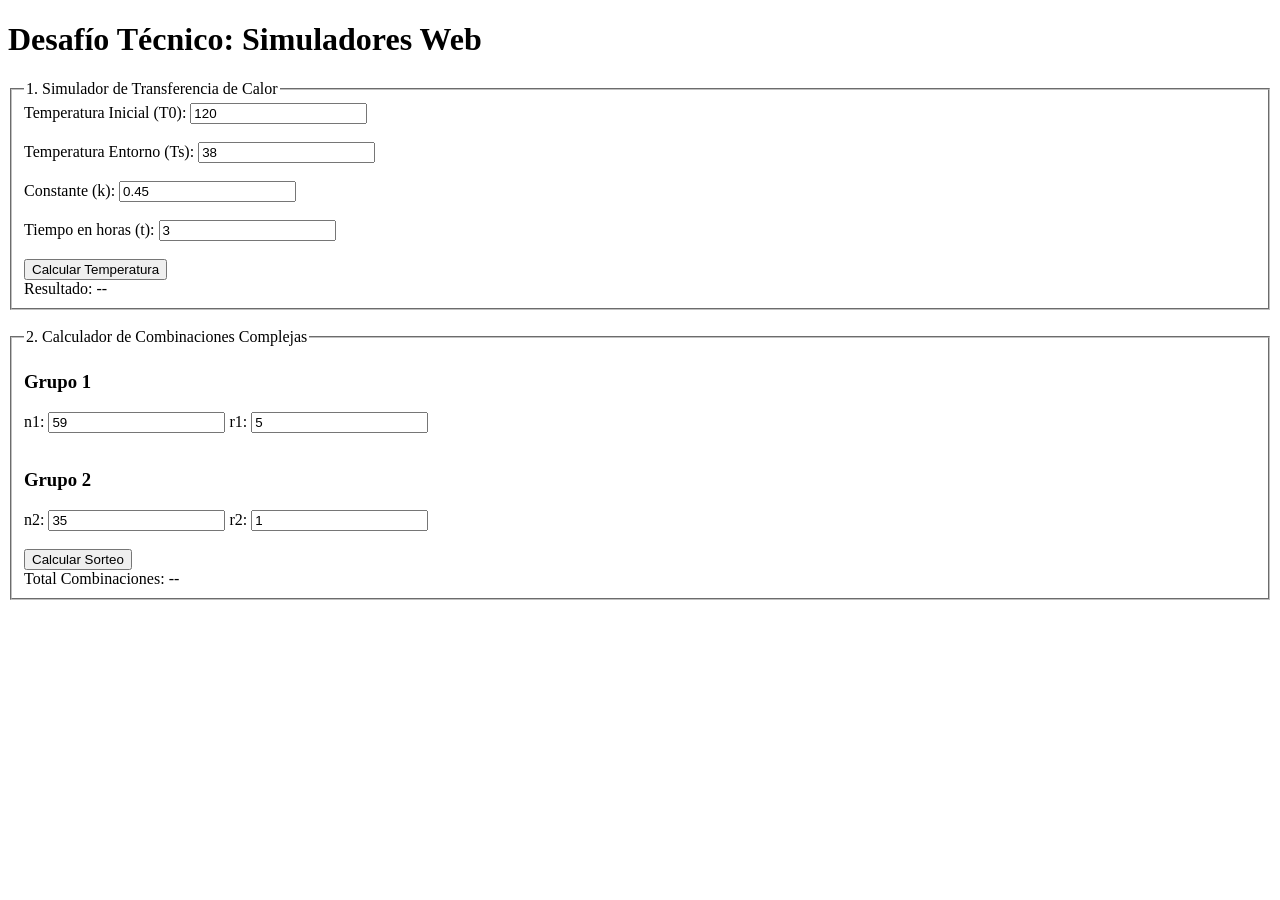
==== index.html @ f01426fe "Rename Index.html to index.html" ====
<!DOCTYPE html>
<html lang="es">

<head>
    <meta charset="UTF-8">
    <title>Desafío Simuladores</title>
    <link rel="stylesheet" href="css\estilos.css">
</head>

<body>

    <h1>Desafío Técnico: Simuladores Web</h1>

    <fieldset>
        <legend>1. Simulador de Transferencia de Calor</legend>
        <form onsubmit="return false;">
            <label>Temperatura Inicial (T0):</label>
            <input type="number" id="t0" value="120" required><br><br>

            <label>Temperatura Entorno (Ts):</label>
            <input type="number" id="ts" value="38" required><br><br>

            <label>Constante (k):</label>
            <input type="number" id="k" value="0.45" step="any" required><br><br>

            <label>Tiempo en horas (t):</label>
            <input type="number" id="t" value="3" required><br><br>

            <button type="button" onclick="calcularCalor()">Calcular Temperatura</button>
        </form>

        <div id="resultado-calor" class="alerta-resultado">
            Resultado: --
        </div>
    </fieldset>

    <br>

    <fieldset>
        <legend>2. Calculador de Combinaciones Complejas</legend>
        <form onsubmit="return false;">
            <h3>Grupo 1</h3>
            <label>n1:</label>
            <input type="number" id="n1" value="59" required>
            <label>r1:</label>
            <input type="number" id="r1" value="5" required><br><br>

            <h3>Grupo 2</h3>
            <label>n2:</label>
            <input type="number" id="n2" value="35" required>
            <label>r2:</label>
            <input type="number" id="r2" value="1" required><br><br>

            <button type="button" onclick="calcularCombinacionesTotales()">Calcular Sorteo</button>
        </form>

        <div id="resultado-comb" class="alerta-resultado destaque-pastel">
            Total Combinaciones: --
        </div>
    </fieldset>

    <script src="javascript\hola.js"></script>
</body>

</html>
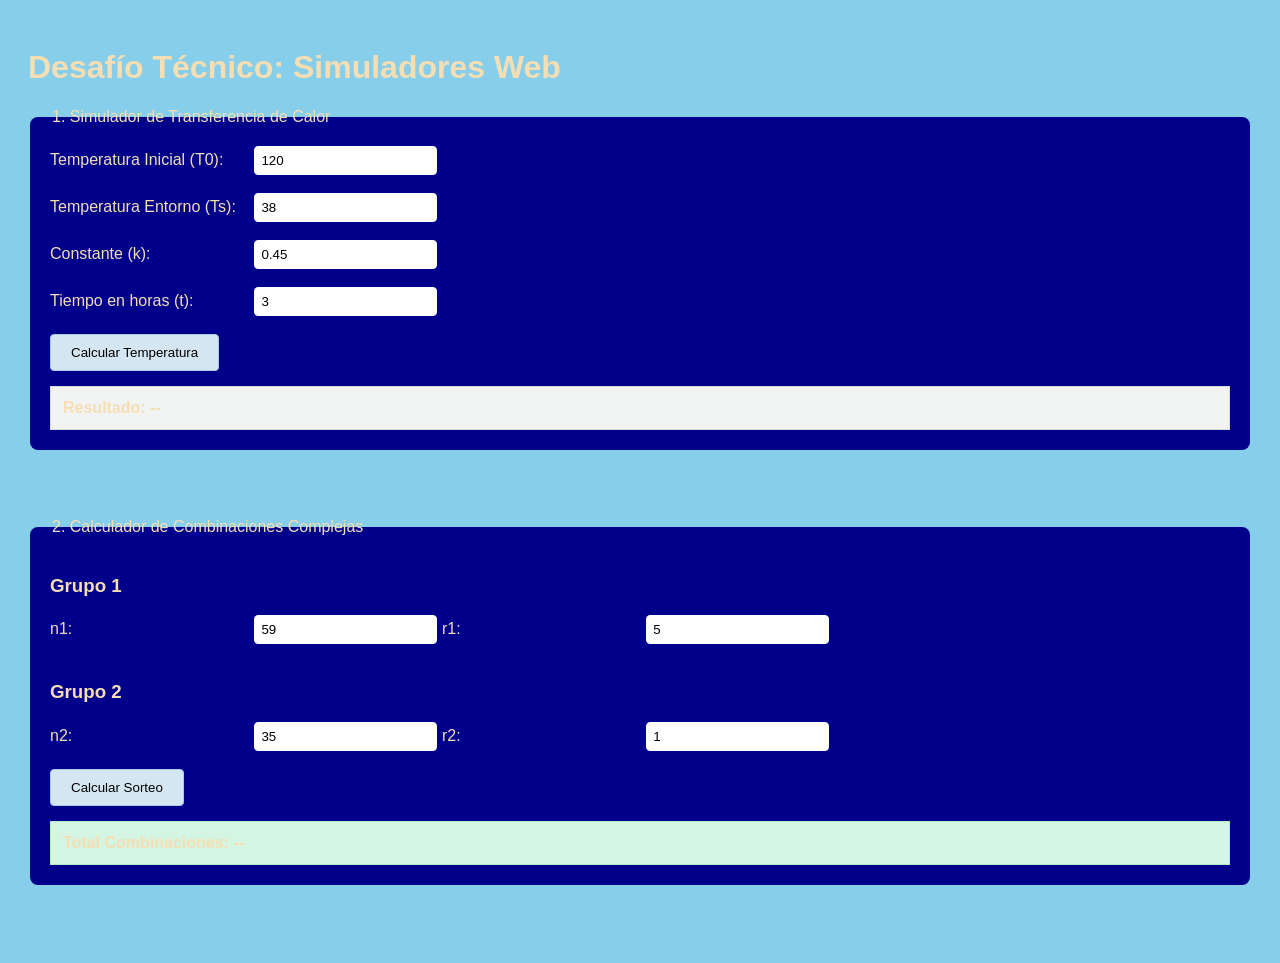
==== commit 9000ddf7: "Update index.html" ====
--- a/index.html
+++ b/index.html
@@ -4,7 +4,7 @@
 <head>
     <meta charset="UTF-8">
     <title>Desafío Simuladores</title>
-    <link rel="stylesheet" href="css\estilos.css">
+    <link rel="stylesheet" href="estilos.css">
 </head>
 
 <body>
@@ -59,7 +59,7 @@
         </div>
     </fieldset>
 
-    <script src="javascript\hola.js"></script>
+    <script src="hola.js"></script>
 </body>
 
 </html>
--- a/estilos.css
+++ b/estilos.css
@@ -0,0 +1,58 @@
+* {
+    box-sizing: border-box;
+}
+
+body {
+    font-family: sans-serif;
+    background-color: skyblue;
+    color: wheat;
+    padding: 20px;
+}
+
+fieldset {
+    margin-bottom: 50px;
+    padding: 20px;
+    border: 50px black;
+    border-radius: 8px;
+    background-color: darkblue;
+}
+
+label {
+    display: inline-block;
+    width: 200px;
+    margin-bottom: 5px;
+}
+
+input {
+    padding: 6px;
+    border: 1px solid white;
+    border-radius: 4px;
+}
+
+button {
+    padding: 10px 20px;
+    background-color: #d4e6f1;
+    /* Azul pastel claro */
+    border: 1px solid #a9cce3;
+    border-radius: 4px;
+    cursor: pointer;
+}
+
+button:hover {
+    background-color: #a9cce3;
+}
+
+/* Realce visual estético para los bloques de resultados */
+.alerta-resultado {
+    margin-top: 15px;
+    padding: 12px;
+    background-color: #f2f4f4;
+    border: 1px solid #d5dbdb;
+    font-weight: bold;
+}
+
+.destaque-pastel {
+    background-color: #d5f5e3;
+    /* Verde pastel claro para el sorteo */
+    border: 1px solid #abebc6;
+}
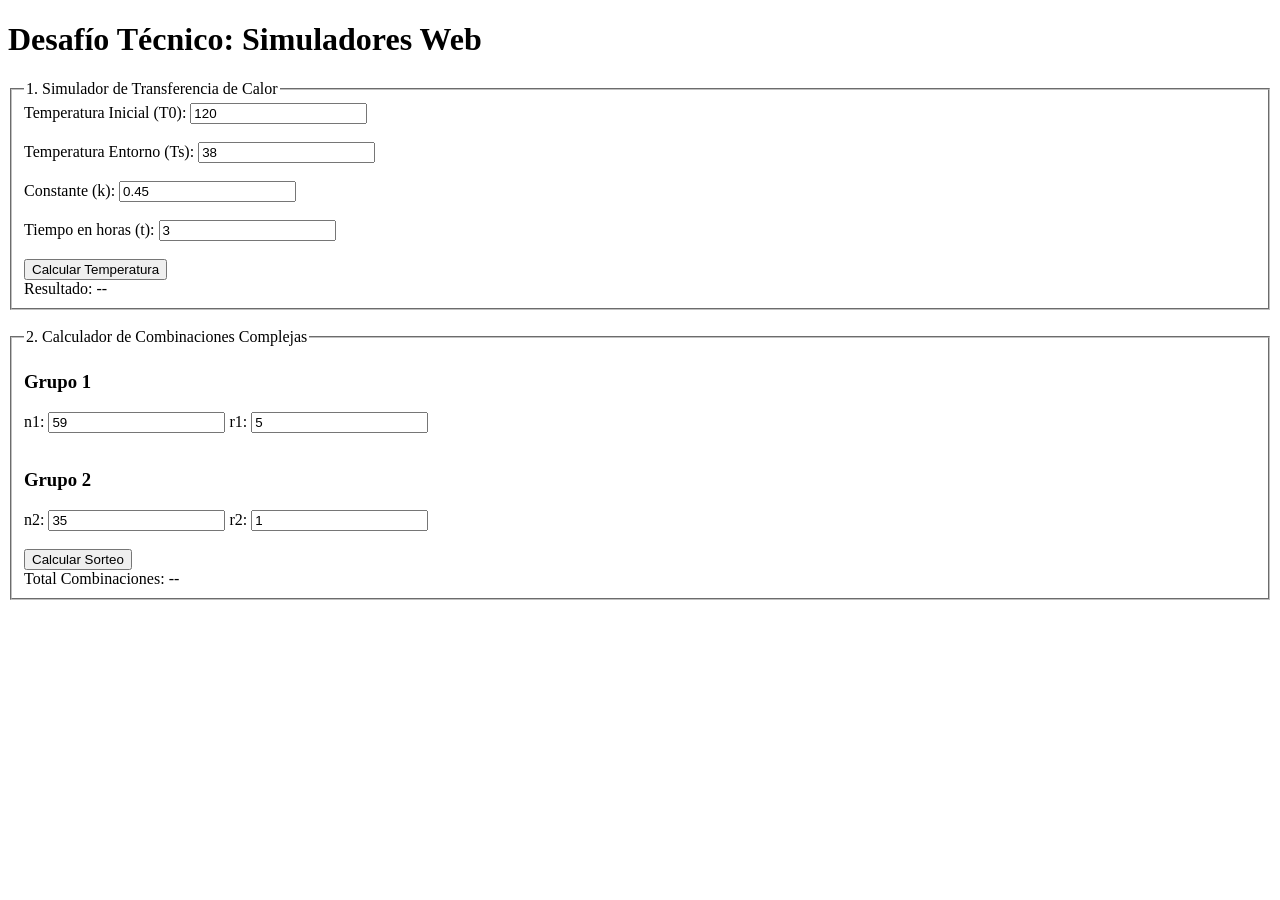
==== commit 3a66c45a: "Add files via upload" ====
--- a/index.html
+++ b/index.html
@@ -62,4 +62,4 @@
     <script src="hola.js"></script>
 </body>
 
-</html>
+</html>
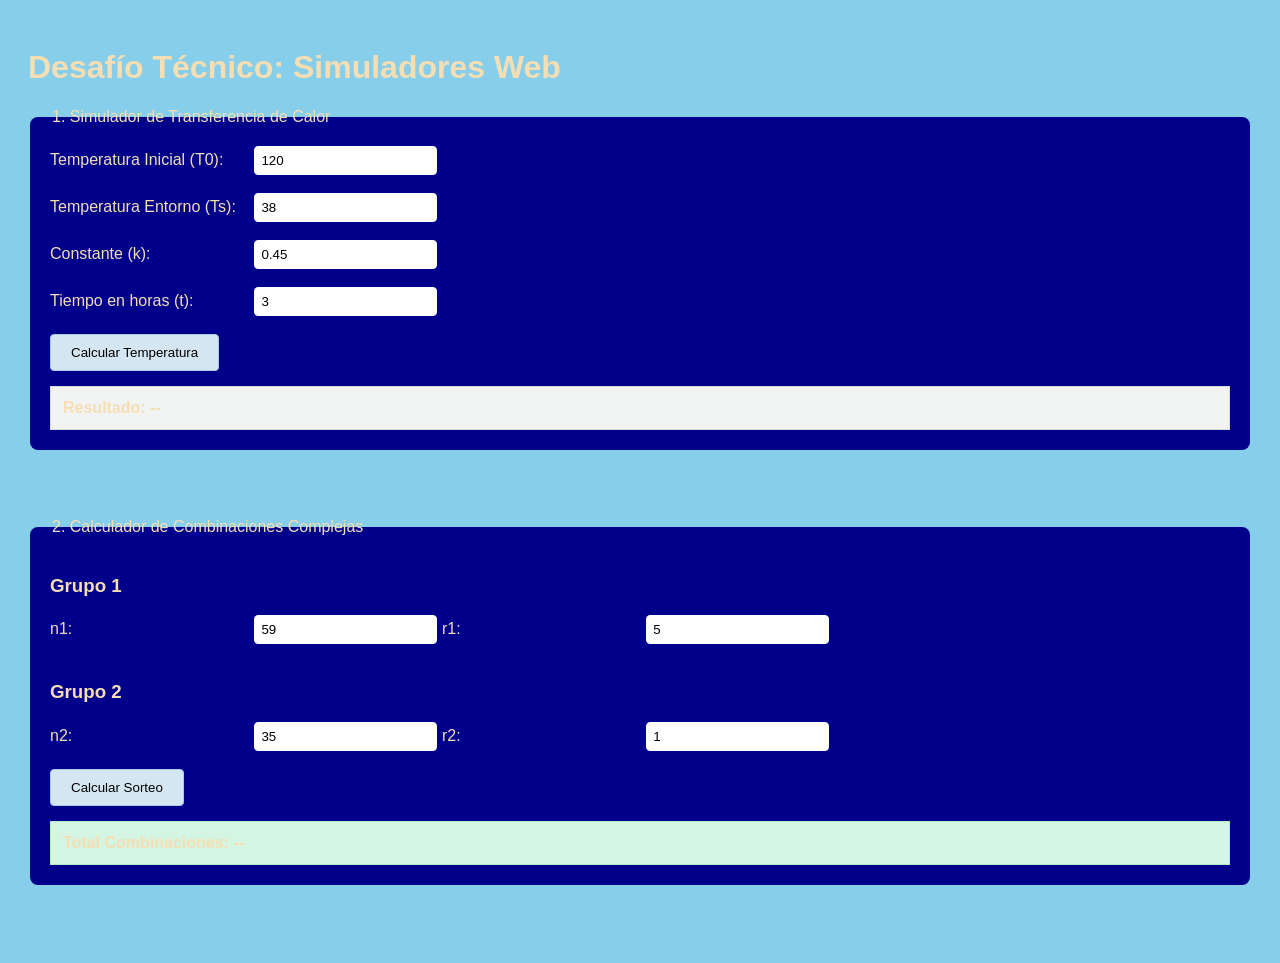
==== commit bcc3dc49: "Fix paths for estilos.css and hola.js Updated file paths for CSS and JavaScript." ====
--- a/index.html
+++ b/index.html
@@ -4,7 +4,7 @@
 <head>
     <meta charset="UTF-8">
     <title>Desafío Simuladores</title>
-    <link rel="stylesheet" href="estilos.css">
+    <link rel="stylesheet" href="css/estilos.css">
 </head>
 
 <body>
@@ -59,7 +59,7 @@
         </div>
     </fieldset>
 
-    <script src="hola.js"></script>
+    <script src="js/hola.js"></script>
 </body>
 
-</html>+</html>
--- a/css/estilos.css
+++ b/css/estilos.css
@@ -0,0 +1,58 @@
+* {
+    box-sizing: border-box;
+}
+
+body {
+    font-family: sans-serif;
+    background-color: skyblue;
+    color: wheat;
+    padding: 20px;
+}
+
+fieldset {
+    margin-bottom: 50px;
+    padding: 20px;
+    border: 50px black;
+    border-radius: 8px;
+    background-color: darkblue;
+}
+
+label {
+    display: inline-block;
+    width: 200px;
+    margin-bottom: 5px;
+}
+
+input {
+    padding: 6px;
+    border: 1px solid white;
+    border-radius: 4px;
+}
+
+button {
+    padding: 10px 20px;
+    background-color: #d4e6f1;
+    /* Azul pastel claro */
+    border: 1px solid #a9cce3;
+    border-radius: 4px;
+    cursor: pointer;
+}
+
+button:hover {
+    background-color: #a9cce3;
+}
+
+/* Realce visual estético para los bloques de resultados */
+.alerta-resultado {
+    margin-top: 15px;
+    padding: 12px;
+    background-color: #f2f4f4;
+    border: 1px solid #d5dbdb;
+    font-weight: bold;
+}
+
+.destaque-pastel {
+    background-color: #d5f5e3;
+    /* Verde pastel claro para el sorteo */
+    border: 1px solid #abebc6;
+}
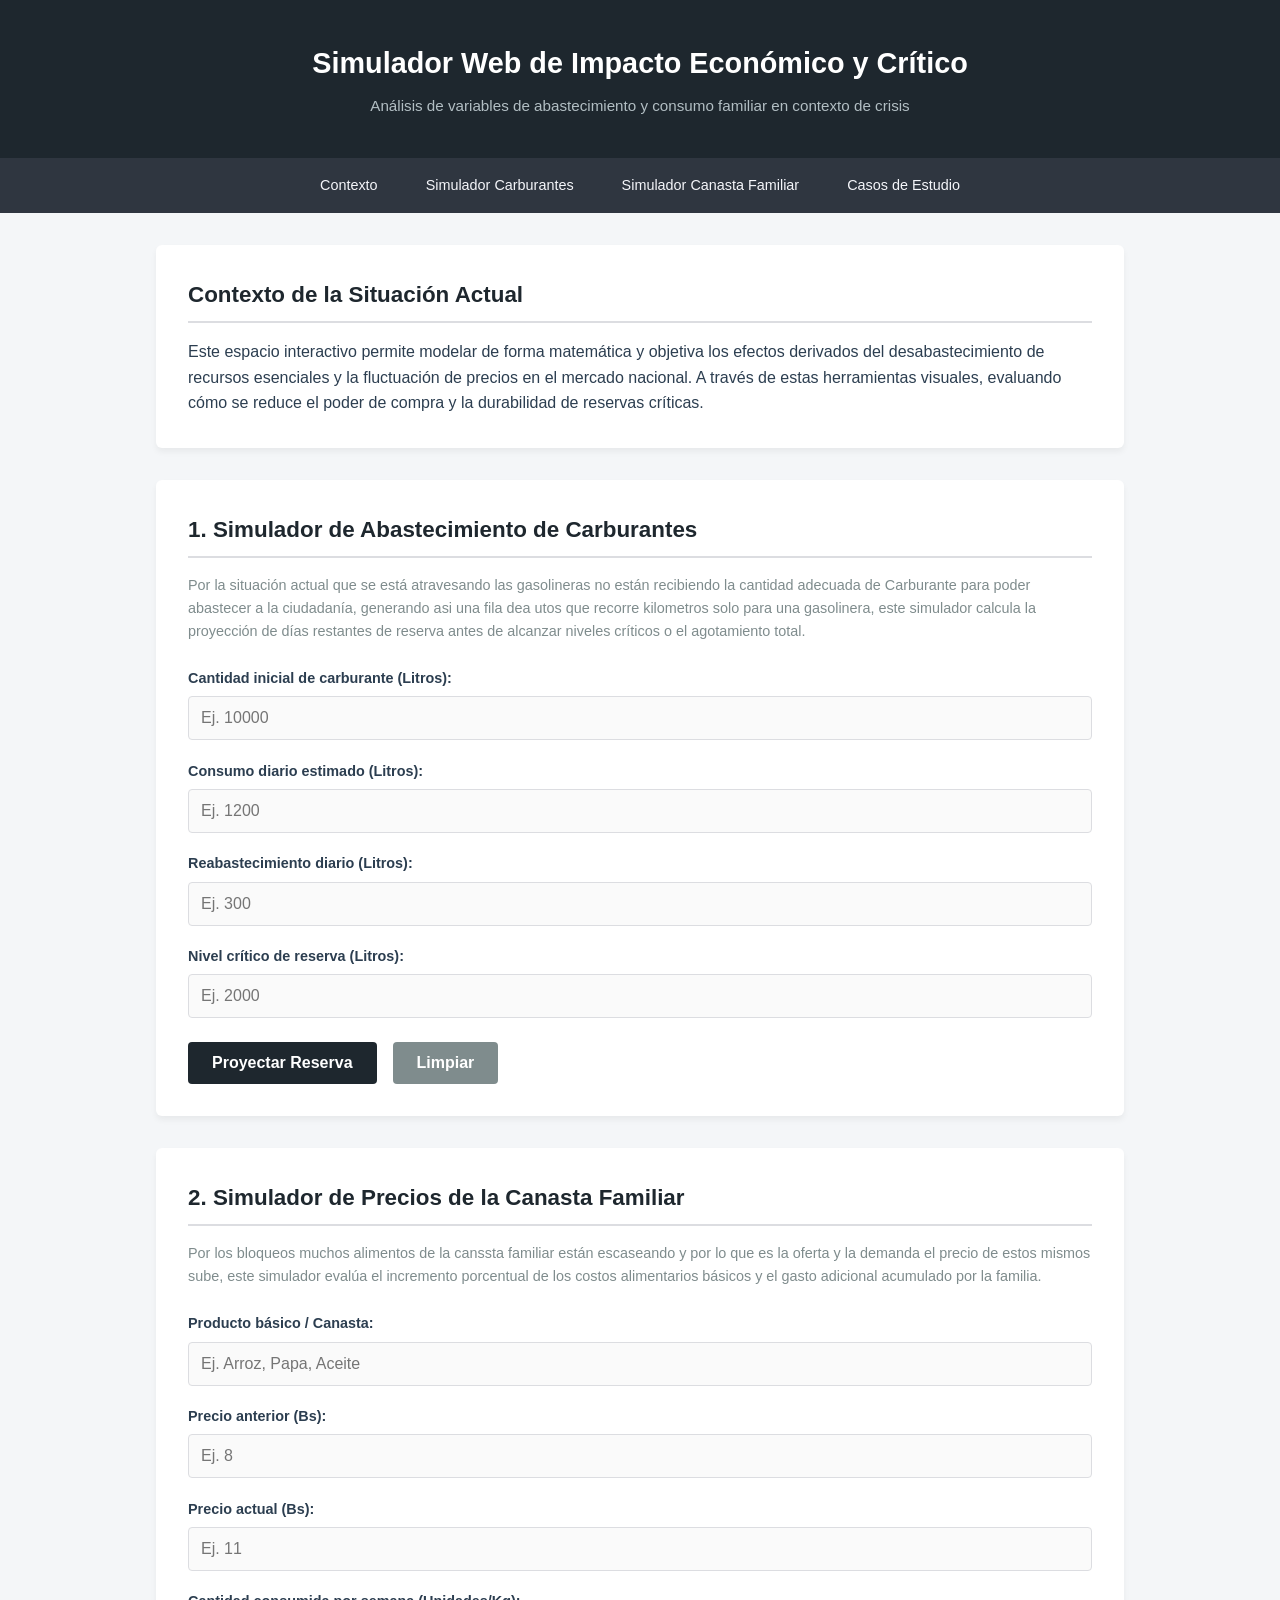
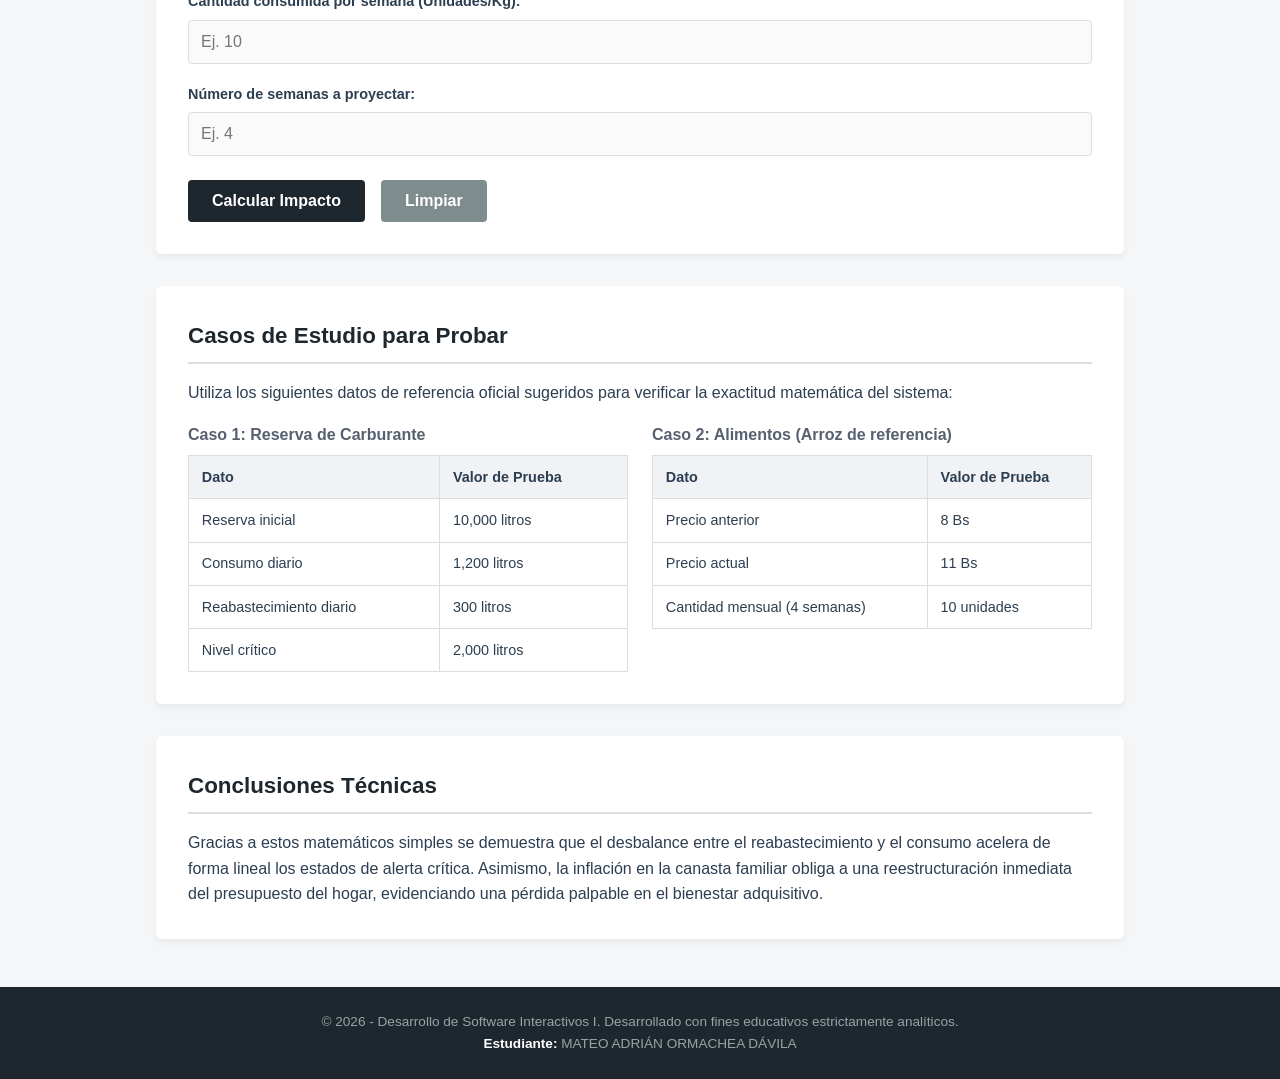
==== commit 394cc36f: "Create loading page with redirection to simulator This HTML file provides a minimalistic loading pag" ====
--- a/index.html
+++ b/index.html
@@ -1,65 +1,24 @@
-<!DOCTYPE html>
-<html lang="es">
-
-<head>
-    <meta charset="UTF-8">
-    <title>Desafío Simuladores</title>
-    <link rel="stylesheet" href="css/estilos.css">
-</head>
-
-<body>
-
-    <h1>Desafío Técnico: Simuladores Web</h1>
-
-    <fieldset>
-        <legend>1. Simulador de Transferencia de Calor</legend>
-        <form onsubmit="return false;">
-            <label>Temperatura Inicial (T0):</label>
-            <input type="number" id="t0" value="120" required><br><br>
-
-            <label>Temperatura Entorno (Ts):</label>
-            <input type="number" id="ts" value="38" required><br><br>
-
-            <label>Constante (k):</label>
-            <input type="number" id="k" value="0.45" step="any" required><br><br>
-
-            <label>Tiempo en horas (t):</label>
-            <input type="number" id="t" value="3" required><br><br>
-
-            <button type="button" onclick="calcularCalor()">Calcular Temperatura</button>
-        </form>
-
-        <div id="resultado-calor" class="alerta-resultado">
-            Resultado: --
-        </div>
-    </fieldset>
-
-    <br>
-
-    <fieldset>
-        <legend>2. Calculador de Combinaciones Complejas</legend>
-        <form onsubmit="return false;">
-            <h3>Grupo 1</h3>
-            <label>n1:</label>
-            <input type="number" id="n1" value="59" required>
-            <label>r1:</label>
-            <input type="number" id="r1" value="5" required><br><br>
-
-            <h3>Grupo 2</h3>
-            <label>n2:</label>
-            <input type="number" id="n2" value="35" required>
-            <label>r2:</label>
-            <input type="number" id="r2" value="1" required><br><br>
-
-            <button type="button" onclick="calcularCombinacionesTotales()">Calcular Sorteo</button>
-        </form>
-
-        <div id="resultado-comb" class="alerta-resultado destaque-pastel">
-            Total Combinaciones: --
-        </div>
-    </fieldset>
-
-    <script src="js/hola.js"></script>
-</body>
-
-</html>
+<!DOCTYPE html>
+<html lang="es">
+<head>
+    <meta charset="UTF-8">
+    <meta http-equiv="refresh" content="0;url=DESAFIO%20FINAL%20PROGRA%20WEB/index.html">
+    <title>Cargando Simulador</title>
+    <style>
+        /* Estilo minimalista y sobrio por si tarda un instante en cargar */
+        body {
+            background-color: #1e272e;
+            color: #b2bec3;
+            font-family: sans-serif;
+            display: flex;
+            justify-content: center;
+            align-items: center;
+            height: 100vh;
+            margin: 0;
+        }
+    </style>
+</head>
+<body>
+    <p>Redireccionando al simulador...</p>
+</body>
+</html>
